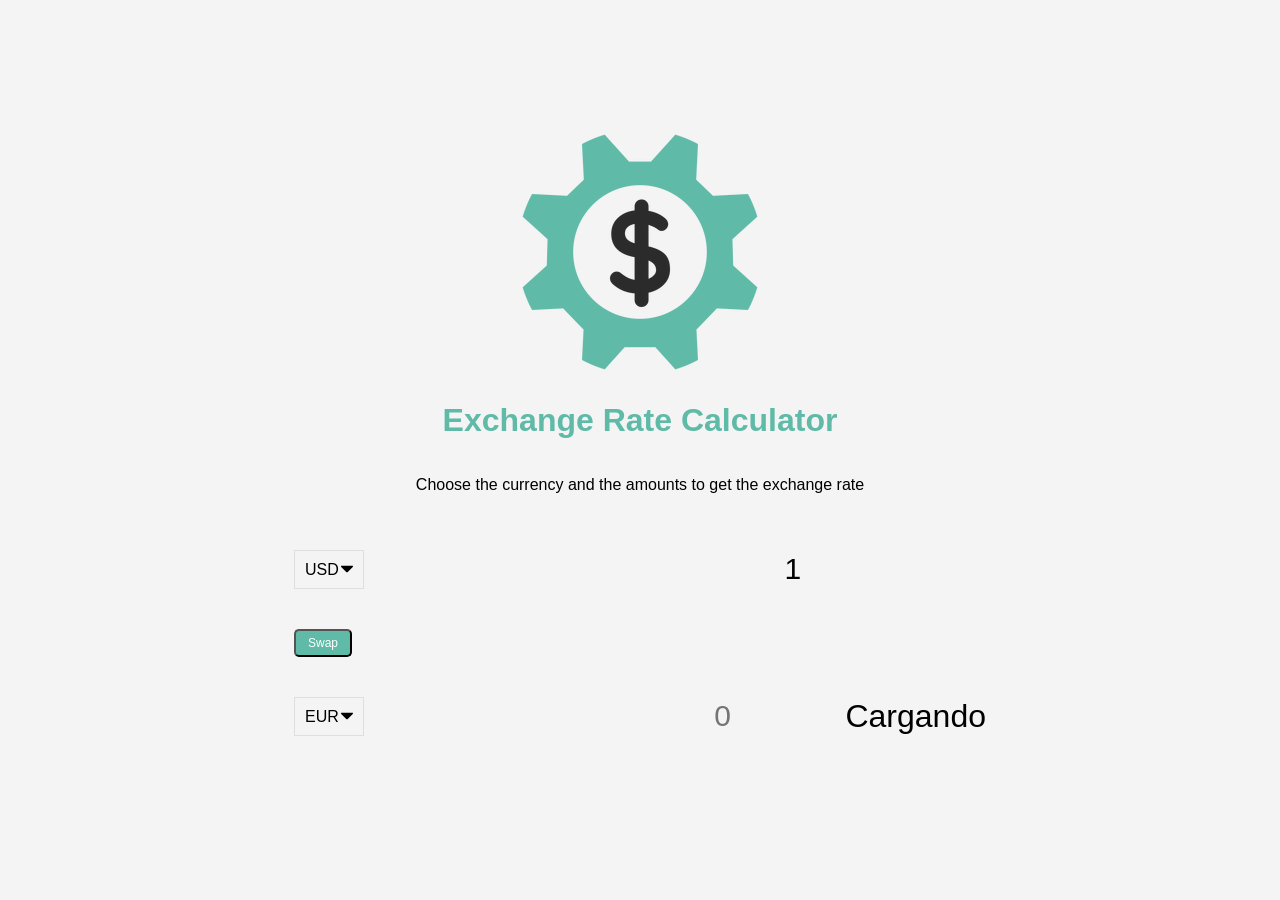
==== ACTIVIDAD16_Ej2/index.html @ d9fe4202 "EJ2BASE" ====
<!DOCTYPE html>
<html lang="en">
<head>
    <meta charset="UTF-8">
    <meta http-equiv="X-UA-Compatible" content="IE=edge">
    <meta name="viewport" content="width=device-width, initial-scale=1.0">
    <title>Exchange Rate Calculator</title>
    <link rel="stylesheet" href="style.css">
</head>
<body>
    <img src="img/money.png" alt="" class="">
    <h1>Exchange Rate Calculator</h1>
    <p>Choose the currency and the amounts to get the exchange rate</p>
   
    <div class="container">
        <div class="currency">
            <select id="currency-one">
               
                <option value="AED">AED</option>
                <option value="ARS">ARS</option>
                <option value="AUD">AUD</option>
                <option value="BGN">BGN</option>
                <option value="BRL">BRL</option>
                <option value="BSD">BSD</option>
                <option value="CAD">CAD</option>
                <option value="CHF">CHF</option>
                <option value="CLP">CLP</option>
                <option value="CNY">CNY</option>
                <option value="COP">COP</option>
                <option value="CZK">CZK</option>
                <option value="DKK">DKK</option>
                <option value="DOP">DOP</option>
                <option value="EGP">EGP</option>
                <option value="EUR">EUR</option>
                <option value="FJD">FJD</option>
                <option value="GBP">GBP</option>
                <option value="GTQ">GTQ</option>
                <option value="HKD">HKD</option>
                <option value="HRK">HRK</option>
                <option value="HUF">HUF</option>
                <option value="IDR">IDR</option>
                <option value="ILS">ILS</option>
                <option value="INR">INR</option>
                <option value="ISK">ISK</option>
                <option value="JPY">JPY</option>
                <option value="KRW">KRW</option>
                <option value="KZT">KZT</option>
                <option value="MXN">MXN</option>
                <option value="MYR">MYR</option>
                <option value="NOK">NOK</option>
                <option value="NZD">NZD</option>
                <option value="PAB">PAB</option>
                <option value="PEN">PEN</option>
                <option value="PHP">PHP</option>
                <option value="PKR">PKR</option>
                <option value="PLN">PLN</option>
                <option value="PYG">PYG</option>
                <option value="RON">RON</option>
                <option value="RUB">RUB</option>
                <option value="SAR">SAR</option>
                <option value="SEK">SEK</option>
                <option value="SGD">SGD</option>
                <option value="THB">THB</option>
                <option value="TRY">TRY</option>
                <option value="TWD">TWD</option>
                <option value="UAH">UAH</option>
                <option value="USD" selected>USD</option>
                <option value="UYU">UYU</option>
                <option value="VND">VND</option>
                <option value="ZAR">ZAR</option>
            </select>
            <input type="number" id="amount-one" placeholder="0" value="1">
            <small> Error Message </small>
        </div>
            
        <div class="swap-rate-container">
            <button class="btn" id="swap">
                Swap
            </button>
            <div class="rate" id="rate"></div>
        </div>
        

        <div class="currency">
            <select id="currency-two">
                   
                    <option value="AED">AED</option>
                    <option value="ARS">ARS</option>
                    <option value="AUD">AUD</option>
                    <option value="BGN">BGN</option>
                    <option value="BRL">BRL</option>
                    <option value="BSD">BSD</option>
                    <option value="CAD">CAD</option>
                    <option value="CHF">CHF</option>
                    <option value="CLP">CLP</option>
                    <option value="CNY">CNY</option>
                    <option value="COP">COP</option>
                    <option value="CZK">CZK</option>
                    <option value="DKK">DKK</option>
                    <option value="DOP">DOP</option>
                    <option value="EGP">EGP</option>
                    <option value="EUR" selected>EUR</option>
                    <option value="FJD">FJD</option>
                    <option value="GBP">GBP</option>
                    <option value="GTQ">GTQ</option>
                    <option value="HKD">HKD</option>
                    <option value="HRK">HRK</option>
                    <option value="HUF">HUF</option>
                    <option value="IDR">IDR</option>
                    <option value="ILS">ILS</option>
                    <option value="INR">INR</option>
                    <option value="ISK">ISK</option>
                    <option value="JPY">JPY</option>
                    <option value="KRW">KRW</option>
                    <option value="KZT">KZT</option>
                    <option value="MXN">MXN</option>
                    <option value="MYR">MYR</option>
                    <option value="NOK">NOK</option>
                    <option value="NZD">NZD</option>
                    <option value="PAB">PAB</option>
                    <option value="PEN">PEN</option>
                    <option value="PHP">PHP</option>
                    <option value="PKR">PKR</option>
                    <option value="PLN">PLN</option>
                    <option value="PYG">PYG</option>
                    <option value="RON">RON</option>
                    <option value="RUB">RUB</option>
                    <option value="SAR">SAR</option>
                    <option value="SEK">SEK</option>
                    <option value="SGD">SGD</option>
                    <option value="THB">THB</option>
                    <option value="TRY">TRY</option>
                    <option value="TWD">TWD</option>
                    <option value="UAH">UAH</option>
                    <option value="USD">USD</option>
                    <option value="UYU">UYU</option>
                    <option value="VND">VND</option>
                    <option value="ZAR">ZAR</option>
            </select>
            
            <input type="number" id="amount-two" placeholder="0">
            <small> Error Message </small>
            <div id="cargando" style="display:block" >
                Cargando
            </div>
        </div>

    </div>

    <script src="script.js"></script>
</body>
</html>
---- ACTIVIDAD16_Ej2/style.css ----
:root {
    --primary-color: #5fbaa7;
    --error-color:#e74c3c;
    --success-color:#2ecc71;
}

*{
    box-sizing: border-box;
}

body {
    background-color: #f4f4f4;
    font-family: Arial, Helvetica, sans-serif;
    display: flex;
    flex-direction: column;
    align-items: center;
    justify-content: center;
    height: 100vh;
    margin: 0;
    padding: 20px;
}

h1 {
    color: var(--primary-color);
}

p {
    text-align: center;
}

.btn {
    color:#fff;
    background: var(--primary-color);
    cursor: pointer;
    border-radius:5px;
    font-size: 12px;
    padding: 5px 12px;
}

.money-img {
    width:150px;
}

.currency{
    padding: 40px 0;
    display: flex;
    align-items: center;
    justify-content: space-between;
}

.currency select {
    padding: 10px 20px 10px 10px;
    -moz-appearance: none;
    -webkit-appearance: none;
    appearance: none;
    border: 1px solid#dedede;
    font-size: 16px;
    background: transparent;
    background-image: url('data:image/svg+xml;charset=US-ASCII,%3Csvg%20xmlns%3D%22http%3A%2F%2Fwww.w3.org%2F2000%2Fsvg%22%20width%3D%22292.4%22%20height%3D%22292.4%22%3E%3Cpath%20fill%3D%22%20000002%22%20d%3D%22M287%2069.4a17.6%2017.6%200%200%200-13-5.4H18.4c-5%200-9.3%201.8-12.9%205.4A17.6%2017.6%200%200%200%200%2082.2c0%205%201.8%209.3%205.4%2012.9l128%20127.9c3.6%203.6%207.8%205.4%2012.8%205.4s9.2-1.8%2012.8-5.4L287%2095c3.5-3.5%205.4-7.8%205.4-12.8%200-5-1.9-9.2-5.5-12.8z%22%2F%3E%3C%2Fsvg%3E');
    background-position: right 10px top 50%,0,0;
    background-size: 12px auto, 100%;
    background-repeat: no-repeat;
}

.currency input {
    border: 0;
    background: transparent;
    font-size: 30px;
    text-align: right;
}

.swap-rate-container {
    display: flex;
    align-items: center;
    justify-content: space-between;
}

.rate {
    color: var(--primary-color);
    font-size: 14px;
    padding: 0 10px;
}

select:focus, input:focus, button:focus {
    outline: 0;
}

@media(max-width:600px) {
    .currency input {
        width: 200px;
    }
}

#cargando {
    font-size: 2em;
}

.currency small {
    
    color: var(--error-color);
    margin-left: 10px;
    visibility: hidden;
}

.currency.error small {
    visibility:visible;
}
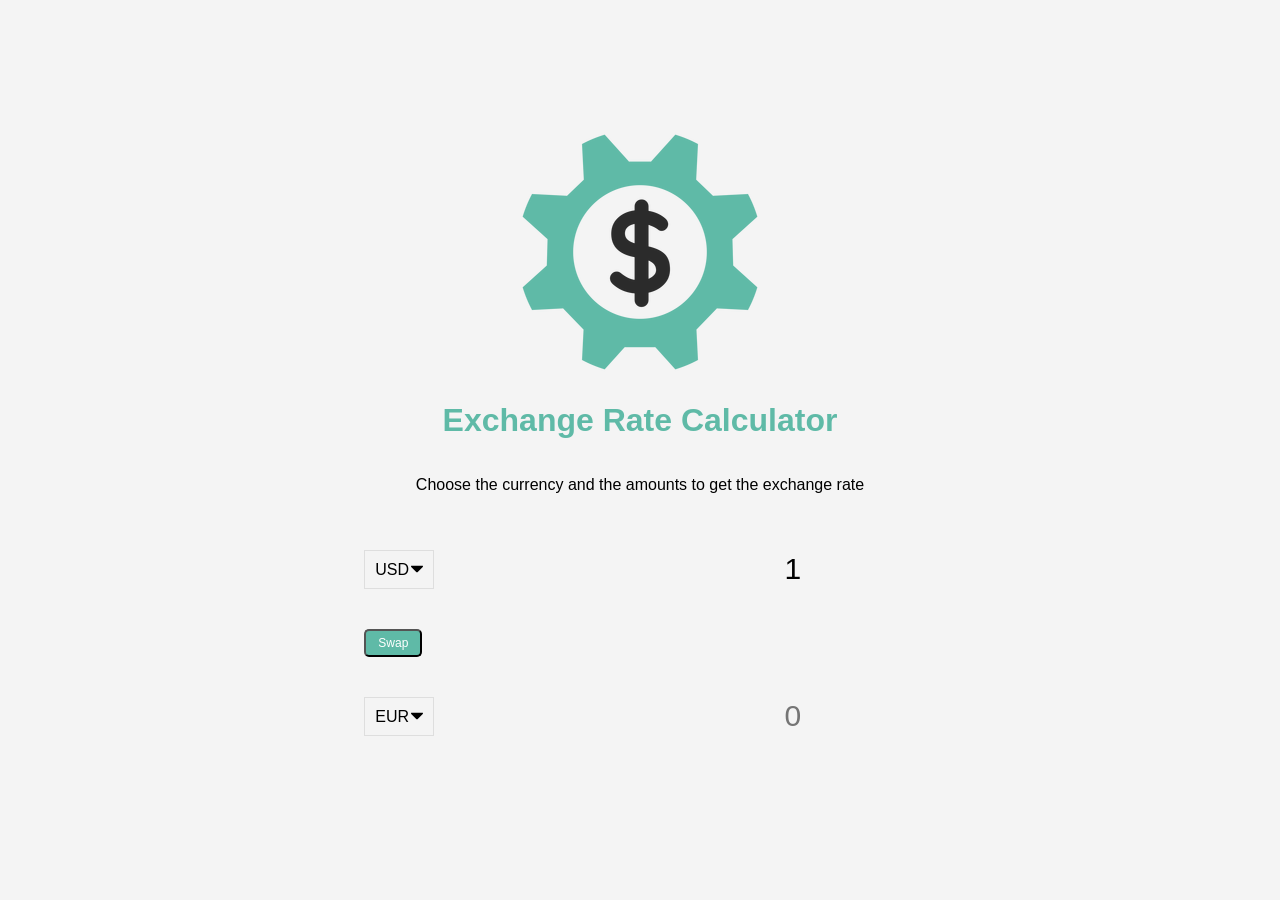
==== commit 77878212: "FuncLoad" ====
--- a/ACTIVIDAD16_Ej2/index.html
+++ b/ACTIVIDAD16_Ej2/index.html
@@ -8,7 +8,7 @@
     <link rel="stylesheet" href="style.css">
 </head>
 <body>
-    <img src="img/money.png" alt="" class="">
+    <img src="img/money.png" alt="" id="Imagen" class="">
     <h1>Exchange Rate Calculator</h1>
     <p>Choose the currency and the amounts to get the exchange rate</p>
    
@@ -140,9 +140,7 @@
             
             <input type="number" id="amount-two" placeholder="0">
             <small> Error Message </small>
-            <div id="cargando" style="display:block" >
-                Cargando
-            </div>
+            <div id="cargando" style="display:block" > </div>
         </div>
 
     </div>
--- a/ACTIVIDAD16_Ej2/style.css
+++ b/ACTIVIDAD16_Ej2/style.css
@@ -104,4 +104,21 @@
 
 .currency.error small {
     visibility:visible;
+}
+
+/* Rotación de Imagen */
+
+
+/* La parte de como hacer que una imagen rote de forma infinita le pregunte a chatgpt como se hacía */
+.Imagen.giro {
+  animation: girar 1s linear infinite;
+}
+
+@keyframes girar {
+  from {
+    transform: rotate(0deg);
+  }
+  to {
+    transform: rotate(360deg);
+  }
 }
